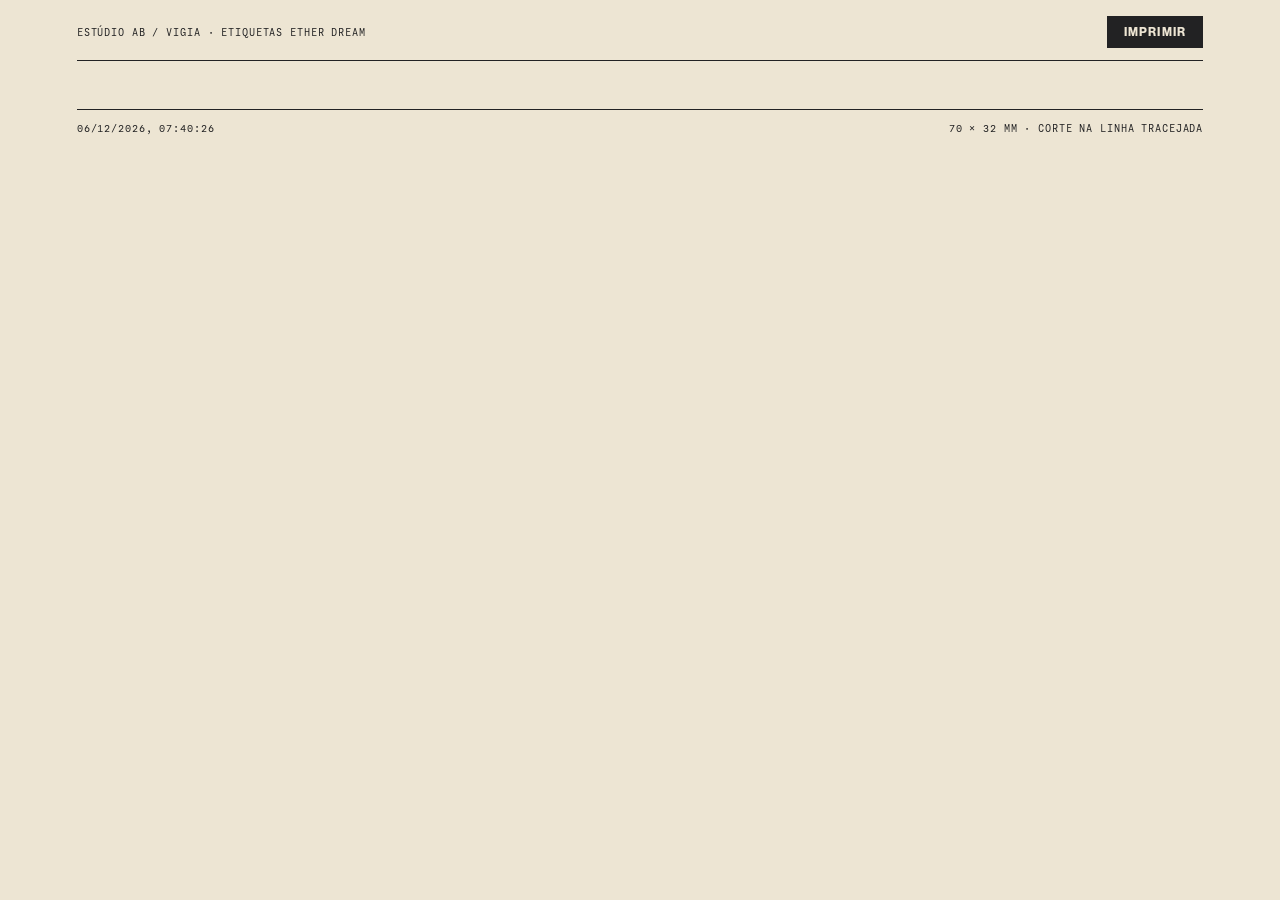
==== vigia/infra/web/static/etiquetas.html @ c15ce01a "Vigia 1.0.0: monitor de DACs Ether Dream Primeira versão do Vigia, monitor de rede para as DACs de l" ====
<!doctype html>
<html lang="pt-BR">
<head>
<meta charset="utf-8">
<meta name="viewport" content="width=device-width, initial-scale=1">
<title>Etiquetas Ether Dream</title>
<link rel="icon" href="assets/favicon.svg" type="image/svg+xml">
<link rel="stylesheet" href="colors_and_type.css">
<style>
  /* folha de impressão: modo claro do design system (bone na tela, papel na impressora) */
  @page { margin: 10mm; }
  * { box-sizing: border-box; }
  body { margin: 0; background: var(--ab-bg); color: var(--ab-fg); font-family: var(--ab-font-mono); padding: 0 6vw; }
  .rail { display: flex; justify-content: space-between; align-items: center; font-size: var(--ab-size-eyebrow);
          letter-spacing: var(--ab-tracking-wide); text-transform: uppercase; }
  .rail--top { border-bottom: var(--ab-border-hair); padding: 16px 0 12px; margin-bottom: 24px; }
  .rail--bottom { border-top: var(--ab-border-hair); padding: 12px 0 16px; margin-top: 24px; }
  button { font-family: var(--ab-font-sans); font-weight: 700; font-size: 12px; letter-spacing: .1em; padding: 8px 16px;
           border: 1px solid var(--ab-ink); border-radius: 0; background: var(--ab-ink); color: var(--ab-bone); cursor: pointer; }
  button:hover { background: transparent; color: var(--ab-ink); }
  .folha { display: flex; flex-wrap: wrap; }
  .l { display: inline-flex; flex-direction: column; justify-content: center; width: 70mm; height: 32mm;
       margin: 0 3mm 3mm 0; padding: 3mm 5mm; border: 1px dashed var(--ab-ink); break-inside: avoid; }
  .l b { font-family: var(--ab-font-sans); font-weight: 700; font-size: 17pt; line-height: 1.1; text-transform: uppercase;
         letter-spacing: .02em; margin-bottom: 1.5mm; white-space: nowrap; overflow: hidden; text-overflow: ellipsis; }
  .l span { font-size: 10pt; }
  .l i { font-style: normal; font-size: 6pt; letter-spacing: .16em; margin-top: 2mm; color: var(--ab-fg-muted); }
  .vazio { color: var(--ab-fg-muted); }
  @media print {
    body { background: none; padding: 0; }
    .rail { display: none; }
  }
</style>
</head>
<body>
  <header class="rail rail--top"><span>ESTÚDIO AB / VIGIA · ETIQUETAS ETHER DREAM</span><button id="imprimir">IMPRIMIR</button></header>
  <main class="folha" id="folha"></main>
  <footer class="rail rail--bottom"><span id="data"></span><span>70 × 32 MM · CORTE NA LINHA TRACEJADA</span></footer>
<script type="module">
  const params = new URLSearchParams(location.search);
  const wanted = (params.get('macs') || '').split(',').filter(Boolean);
  const folha = document.getElementById('folha');
  document.getElementById('data').textContent = new Date().toLocaleString('pt-BR');
  document.getElementById('imprimir').addEventListener('click', () => print());

  const state = await (await fetch('/api/estado')).json();
  const list = state.dacs.filter((d) => !wanted.length || wanted.includes(d.mac));
  for (const d of list) {
    const card = document.createElement('div');
    card.className = 'l';
    const name = document.createElement('b');
    name.textContent = d.rotulo;
    const mac = document.createElement('span');
    mac.textContent = d.mac_texto.toLowerCase();
    const ip = document.createElement('span');
    ip.textContent = d.ip;
    const foot = document.createElement('i');
    foot.textContent = 'ETHER DREAM · ESTÚDIO AB';
    card.append(name, mac, ip, foot);
    folha.append(card);
  }
  if (!list.length) {
    folha.innerHTML = '<p class="vazio">Nenhuma DAC para etiquetar.</p>';
  } else if (params.get('imprimir') !== '0') {  // ?imprimir=0: só a prévia
    await document.fonts.ready;
    print();
  }
</script>
</body>
</html>
---- vigia/infra/web/static/colors_and_type.css ----
/* ─────────────────────────────────────────────────────────────────
   Estúdio AB — design tokens
   Source: ESTÚDIO AB Brandbook (2025-01)
   ─────────────────────────────────────────────────────────────── */

/* Type — webfonts ----------------------------------------------- */
/* Both brand fonts are loaded locally from `fonts/`:
   • Neue Haas Grotesk Display (Linotype trial) — display + UI.
   • Calling Code (Regular + Bold) — mono / body / labels.
   No web substitutes; the brandbook spec is satisfied directly. */

@font-face {
  font-family: 'Neue Haas Grotesk Display';
  font-weight: 200;
  font-style: normal;
  font-display: swap;
  src: url('fonts/NeueHaasGrotDisp-25XThin-Trial.otf') format('opentype');
}
@font-face {
  font-family: 'Neue Haas Grotesk Display';
  font-weight: 200;
  font-style: italic;
  font-display: swap;
  src: url('fonts/NeueHaasGrotDisp-26XThinItalic-Trial.otf') format('opentype');
}
@font-face {
  font-family: 'Neue Haas Grotesk Display';
  font-weight: 300;
  font-style: normal;
  font-display: swap;
  src: url('fonts/NeueHaasGrotDisp-35Thin-Trial.otf') format('opentype');
}
@font-face {
  font-family: 'Neue Haas Grotesk Display';
  font-weight: 300;
  font-style: italic;
  font-display: swap;
  src: url('fonts/NeueHaasGrotDisp-36ThinItalic-Trial.otf') format('opentype');
}
@font-face {
  font-family: 'Neue Haas Grotesk Display';
  font-weight: 400;
  font-style: normal;
  font-display: swap;
  src: url('fonts/NeueHaasGrotDisp-55Roman-Trial.otf') format('opentype');
}
@font-face {
  font-family: 'Neue Haas Grotesk Display';
  font-weight: 400;
  font-style: italic;
  font-display: swap;
  src: url('fonts/NeueHaasGrotDisp-56Italic-Trial.otf') format('opentype');
}
@font-face {
  font-family: 'Neue Haas Grotesk Display';
  font-weight: 500;
  font-style: normal;
  font-display: swap;
  src: url('fonts/NeueHaasGrotDisp-65Medium-Trial.otf') format('opentype');
}
@font-face {
  font-family: 'Neue Haas Grotesk Display';
  font-weight: 500;
  font-style: italic;
  font-display: swap;
  src: url('fonts/NeueHaasGrotDisp-66MediumItalic-Trial.otf') format('opentype');
}
@font-face {
  font-family: 'Neue Haas Grotesk Display';
  font-weight: 700;
  font-style: normal;
  font-display: swap;
  src: url('fonts/NeueHaasGrotDisp-75Bold-Trial.otf') format('opentype');
}
@font-face {
  font-family: 'Neue Haas Grotesk Display';
  font-weight: 700;
  font-style: italic;
  font-display: swap;
  src: url('fonts/NeueHaasGrotDisp-76BoldItalic-Trial.otf') format('opentype');
}
@font-face {
  font-family: 'Neue Haas Grotesk Display';
  font-weight: 900;
  font-style: normal;
  font-display: swap;
  src: url('fonts/NeueHaasGrotDisp-95Black-Trial.otf') format('opentype');
}
@font-face {
  font-family: 'Neue Haas Grotesk Display';
  font-weight: 900;
  font-style: italic;
  font-display: swap;
  src: url('fonts/NeueHaasGrotDisp-96BlackItalic-Trial.otf') format('opentype');
}

@import url('https://fonts.googleapis.com/css2?family=Sometype+Mono:wght@400;500;700&display=swap'); /* legacy fallback */

@font-face {
  font-family: 'Calling Code';
  font-weight: 400;
  font-style: normal;
  font-display: swap;
  src: url('fonts/CallingCode-Regular.otf') format('opentype');
}

@font-face {
  font-family: 'Calling Code';
  font-weight: 700;
  font-style: normal;
  font-display: swap;
  src: url('fonts/CallingCode-Bold.ttf') format('truetype');
}

:root {
  /* ───── Primary palette (neutrals) ───────────────────────────── */
  --ab-ink:        #222223; /* near-black, brand "preto" */
  --ab-bark:      #453B32;  /* warm dark brown */
  --ab-sage:     #B7BAAF;   /* desaturated green-grey — the brandbook background */
  --ab-bone:    #EDE5D3;    /* warm off-white */

  /* ───── Secondary palette (accents) ──────────────────────────── */
  --ab-ember:    #BF4128;   /* burnt orange/red */
  --ab-amber:    #EEA244;   /* warm yellow */
  --ab-steel:    #4B657E;   /* slate blue */
  --ab-plum:     #582D40;   /* deep wine */
  --ab-moss:     #89993E;   /* olive green */
  --ab-garnet:   #8A1D33;   /* deep red */

  /* ───── Semantic surfaces ────────────────────────────────────── */
  --ab-bg:        var(--ab-bone);   /* canonical brandbook background — warm paper */
  --ab-bg-sage:   var(--ab-sage);   /* secondary surface (cool grey-green) */
  --ab-bg-ink:    var(--ab-ink);    /* dark mode */
  --ab-fg:        var(--ab-ink);    /* default text on light bg */
  --ab-fg-muted:  #45463F;          /* darker sage for de-emphasised text */
  --ab-fg-inv:    var(--ab-bone);   /* text on dark bg */
  --ab-rule:      var(--ab-ink);    /* hairline rules — full ink */
  --ab-rule-soft: rgba(34, 34, 35, 0.18);

  /* ───── Typography ───────────────────────────────────────────── */
  --ab-font-sans: 'Neue Haas Grotesk Display', 'Helvetica Neue', Helvetica, Arial, sans-serif;
  --ab-font-mono: 'Calling Code', 'Sometype Mono', ui-monospace, 'SFMono-Regular', Menlo, monospace;
  --ab-font-display: var(--ab-font-sans);

  --ab-w-thin:    200;
  --ab-w-regular: 400;
  --ab-w-medium:  500;
  --ab-w-bold:    700;

  --ab-tracking-tight:  -0.02em;
  --ab-tracking-normal:  0;
  --ab-tracking-wide:   0.08em;   /* used in eyebrow/header rules */
  --ab-tracking-mono:   0.02em;

  --ab-leading-tight: 1.05;
  --ab-leading-snug:  1.25;
  --ab-leading-body:  1.5;

  /* Type scale — calibrated against brandbook page proportions */
  --ab-size-display: clamp(64px, 10vw, 160px);
  --ab-size-h1:      clamp(40px, 5vw, 72px);
  --ab-size-h2:      clamp(28px, 3.4vw, 44px);
  --ab-size-h3:      20px;
  --ab-size-body:    15px;
  --ab-size-small:   13px;
  --ab-size-eyebrow: 11px;

  /* ───── Spacing (8pt scale) ──────────────────────────────────── */
  --ab-space-1:  4px;
  --ab-space-2:  8px;
  --ab-space-3:  12px;
  --ab-space-4:  16px;
  --ab-space-5:  24px;
  --ab-space-6:  32px;
  --ab-space-7:  48px;
  --ab-space-8:  64px;
  --ab-space-9:  96px;
  --ab-space-10: 128px;

  /* ───── Radii — squared identity, used sparingly ─────────────── */
  --ab-radius-0: 0px;
  --ab-radius-1: 2px;
  --ab-radius-2: 4px;
  --ab-radius-pill: 999px;

  /* ───── Borders & rules ──────────────────────────────────────── */
  --ab-border-hair:  1px solid var(--ab-rule);
  --ab-border-soft:  1px solid var(--ab-rule-soft);

  /* ───── Elevation — flat brand, very minimal shadow ──────────── */
  --ab-shadow-0: none;
  --ab-shadow-1: 0 1px 0 rgba(34,34,35,0.12);
  --ab-shadow-2: 0 8px 24px rgba(34,34,35,0.10);

        /* ───── Signature gradient ──────────────────────────────────── */
  /* A wide horizontal sweep — plum on the left, steel under-shadowing
     it, sage filling the centre, moss subtly bleeding up from below,
     amber on the right. Matches the brandbook gradient field reference
     (assets/gradient_field.png). */
  --ab-gradient-signature:
    radial-gradient(70% 110% at -5% 70%,  var(--ab-steel) 0%, transparent 55%),
    radial-gradient(50% 130% at -2% 25%,  var(--ab-plum)  0%, transparent 60%),
    radial-gradient(45% 130% at 102% 50%, var(--ab-amber) 0%, transparent 55%),
    radial-gradient(80% 60% at 55% 130%,  var(--ab-moss)  0%, transparent 75%),
    var(--ab-sage);

  /* Motion */
  --ab-ease:        cubic-bezier(0.22, 1, 0.36, 1);
  --ab-ease-quick:  cubic-bezier(0.4, 0, 0.2, 1);
  --ab-dur-fast:    140ms;
  --ab-dur-base:    240ms;
  --ab-dur-slow:    520ms;
}

/* ───── Semantic typography classes ───────────────────────────── */
.ab-display {
  font-family: var(--ab-font-display);
  font-weight: var(--ab-w-thin);
  font-size: var(--ab-size-display);
  line-height: var(--ab-leading-tight);
  letter-spacing: var(--ab-tracking-tight);
  color: var(--ab-fg);
}

.ab-h1 {
  font-family: var(--ab-font-sans);
  font-weight: var(--ab-w-thin);
  font-size: var(--ab-size-h1);
  line-height: var(--ab-leading-tight);
  letter-spacing: var(--ab-tracking-tight);
}

.ab-h2 {
  font-family: var(--ab-font-sans);
  font-weight: var(--ab-w-bold);
  font-size: var(--ab-size-h2);
  line-height: var(--ab-leading-snug);
  letter-spacing: var(--ab-tracking-tight);
  text-transform: uppercase;
}

.ab-h3 {
  font-family: var(--ab-font-sans);
  font-weight: var(--ab-w-bold);
  font-size: var(--ab-size-h3);
  line-height: var(--ab-leading-snug);
  text-transform: uppercase;
}

.ab-eyebrow {
  font-family: var(--ab-font-mono);
  font-weight: var(--ab-w-regular);
  font-size: var(--ab-size-eyebrow);
  line-height: 1;
  letter-spacing: var(--ab-tracking-wide);
  text-transform: uppercase;
  color: var(--ab-fg);
}

.ab-body {
  font-family: var(--ab-font-mono);
  font-weight: var(--ab-w-regular);
  font-size: var(--ab-size-body);
  line-height: var(--ab-leading-body);
  color: var(--ab-fg);
}

.ab-body-sans {
  font-family: var(--ab-font-sans);
  font-weight: var(--ab-w-regular);
  font-size: var(--ab-size-body);
  line-height: var(--ab-leading-body);
  letter-spacing: 0;
  color: var(--ab-fg);
}

.ab-small {
  font-family: var(--ab-font-mono);
  font-size: var(--ab-size-small);
  line-height: var(--ab-leading-snug);
  letter-spacing: var(--ab-tracking-mono);
}

.ab-mono {
  font-family: var(--ab-font-mono);
  letter-spacing: var(--ab-tracking-mono);
}

/* ───── Brandbook page chrome — rules with corner labels ───── */
.ab-page-rule-top,
.ab-page-rule-bottom {
  position: relative;
  border-top: var(--ab-border-hair);
  display: flex;
  justify-content: space-between;
  padding: 8px 0 0;
  font-family: var(--ab-font-mono);
  font-size: var(--ab-size-eyebrow);
  letter-spacing: var(--ab-tracking-wide);
  text-transform: uppercase;
}
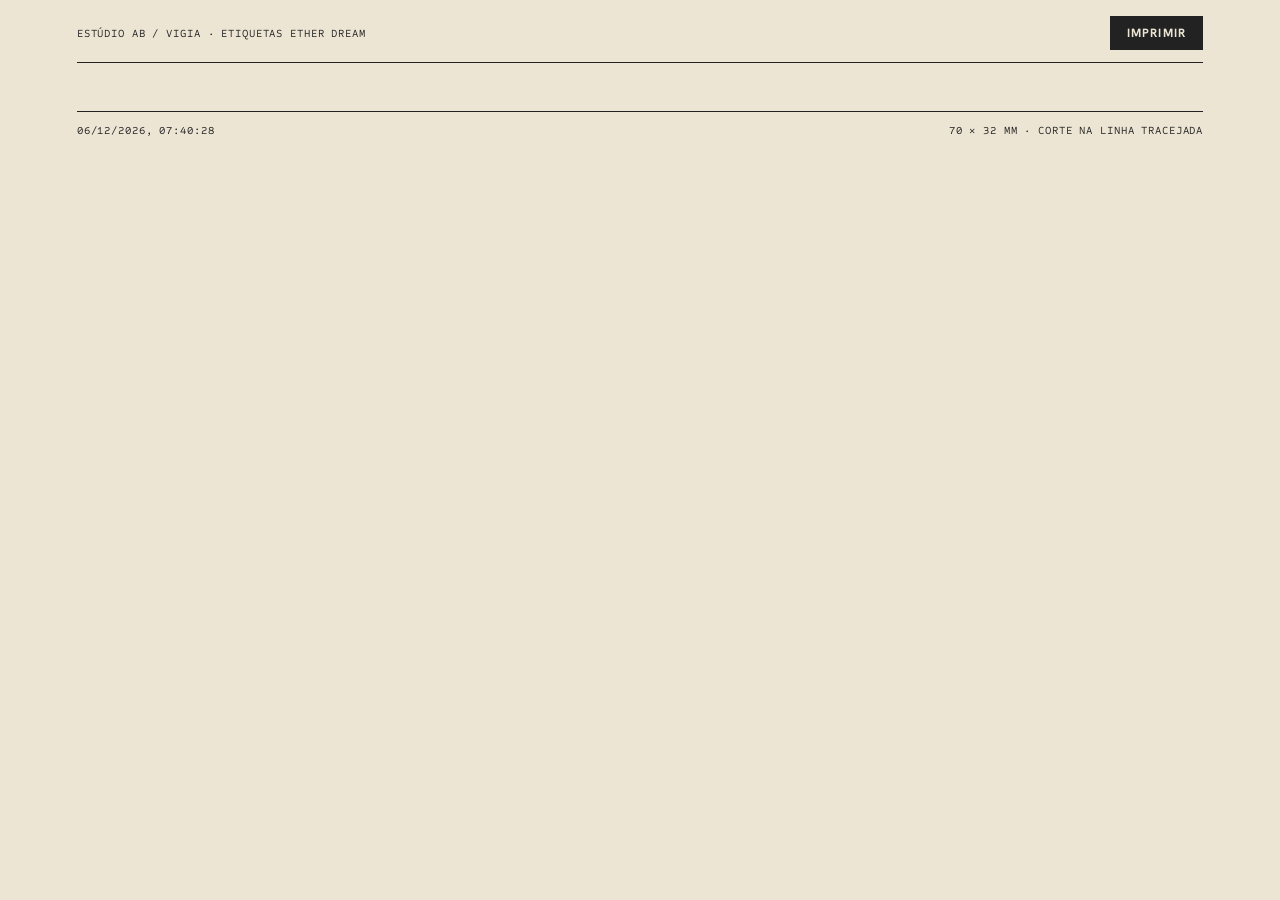
==== commit 21a1bec8: "Fontes distribuíveis: Hanken Grotesk e Sometype Mono (1.0.1) Troca a Neue Haas Grotesk Display (tria" ====
--- a/vigia/infra/web/static/etiquetas.html
+++ b/vigia/infra/web/static/etiquetas.html
@@ -6,6 +6,7 @@
 <title>Etiquetas Ether Dream</title>
 <link rel="icon" href="assets/favicon.svg" type="image/svg+xml">
 <link rel="stylesheet" href="colors_and_type.css">
+<link rel="stylesheet" href="fontes.css">
 <style>
   /* folha de impressão: modo claro do design system (bone na tela, papel na impressora) */
   @page { margin: 10mm; }
--- a/vigia/infra/web/static/fontes.css
+++ b/vigia/infra/web/static/fontes.css
@@ -0,0 +1,34 @@
+/* ─────────────────────────────────────────────────────────────────
+   Vigia — fontes distribuíveis
+   As fontes de marca não podem ir dentro de um aplicativo distribuído:
+   • Neue Haas Grotesk Display: arquivos trial da Linotype
+   • Calling Code: Dharma Type, todos os direitos reservados
+   No lugar delas, as substitutas que o próprio design system prevê
+   (edição artifact e fallback de --ab-font-mono), ambas SIL OFL 1.1:
+   • Hanken Grotesk → display e UI (peso 200 no display, tracking −0.03em)
+   • Sometype Mono  → corpo, legendas e rótulos
+   Licenças em fonts/OFL-*.txt. Carregar depois de colors_and_type.css.
+   ─────────────────────────────────────────────────────────────── */
+
+@font-face {
+  font-family: 'Hanken Grotesk';
+  font-weight: 100 900;
+  font-style: normal;
+  font-display: swap;
+  src: url('fonts/HankenGrotesk-VF.ttf') format('truetype');
+}
+
+@font-face {
+  font-family: 'Sometype Mono';
+  font-weight: 400 700;
+  font-style: normal;
+  font-display: swap;
+  src: url('fonts/SometypeMono-VF.ttf') format('truetype');
+}
+
+:root {
+  --ab-font-sans:    'Hanken Grotesk', 'Helvetica Neue', Helvetica, Arial, sans-serif;
+  --ab-font-mono:    'Sometype Mono', ui-monospace, 'SFMono-Regular', Menlo, monospace;
+  --ab-font-display: var(--ab-font-sans);
+  --ab-tracking-tight: -0.03em;
+}
